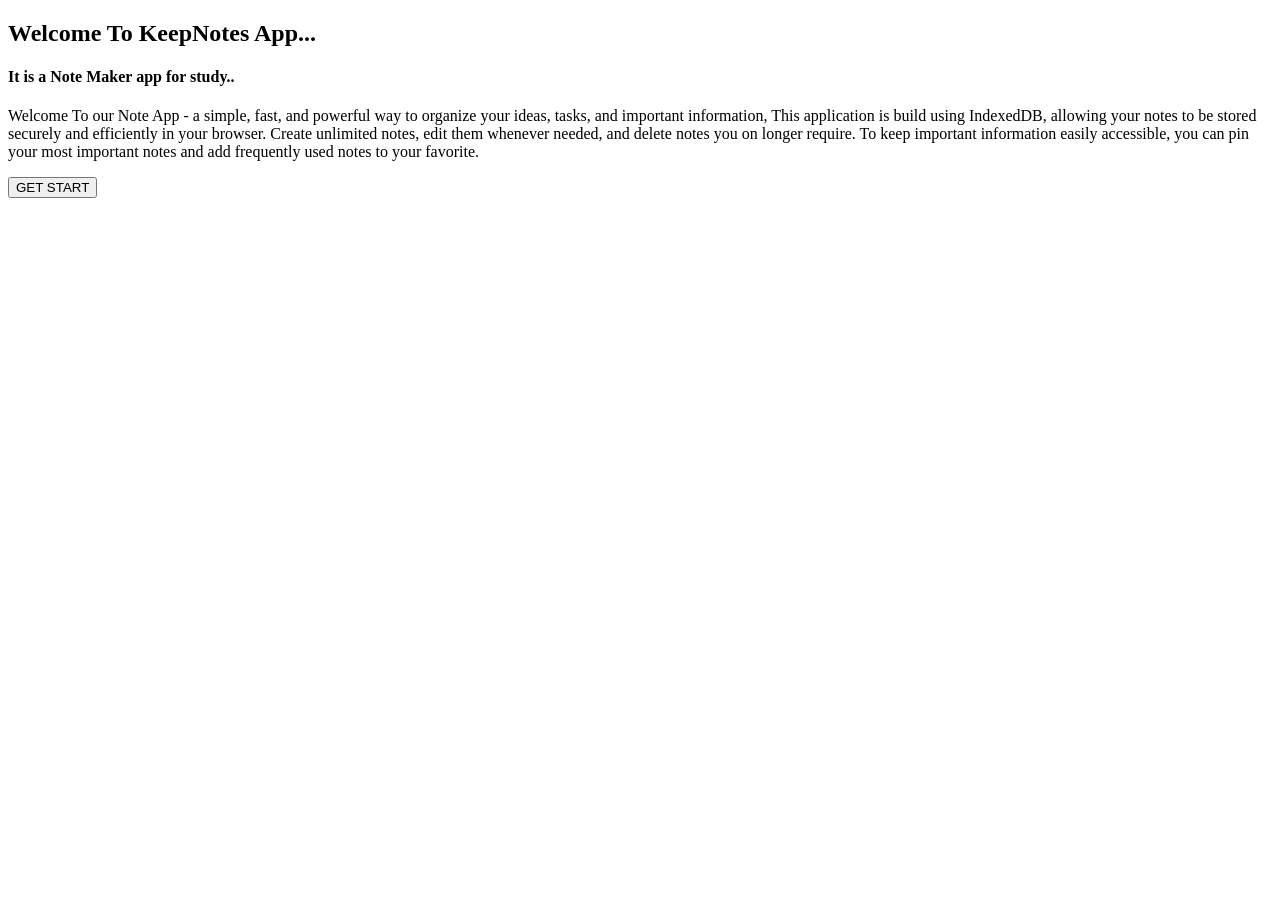
==== index.html @ e43d8df3 "Add files via upload" ====
<!DOCTYPE html>
<html lang="en">
<head>
    <meta charset="UTF-8">
    <meta name="viewport" content="width=device-width, initial-scale=1.0">
    <link rel="icon" href="assets/webicon.png" type="image/png">
    <link rel="stylesheet" href="css/about.css">
    <title>Note Maker --- About</title>
</head>
<body>
    <div id="main_bg">
        <div id="abt_box">
            <div id="title_div">
                <h2>Welcome To KeepNotes App...</h2>
                <h4>It is a Note Maker app for study..</h4>
            </div>
            <div id="para_div">
                <div id="para_cont">
                    <p>
                        Welcome To our Note App - a simple, fast, and powerful
                        way to organize your ideas, tasks, and important information,

                        This application is build using IndexedDB, allowing your notes 
                        to be stored securely and efficiently in your browser. Create unlimited
                        notes, edit them whenever needed, and delete notes you on longer require.
                        To keep important information easily accessible, you can pin your most
                        important notes and add frequently used notes to your favorite.
                    </p>
                </div>
            </div>
            <div id="btn_div">
                <button id="start_btn" onclick="window.location.href = 'dashboard.html'">GET START</button>
            </div>
        </div>
    </div>
</body>
</html>
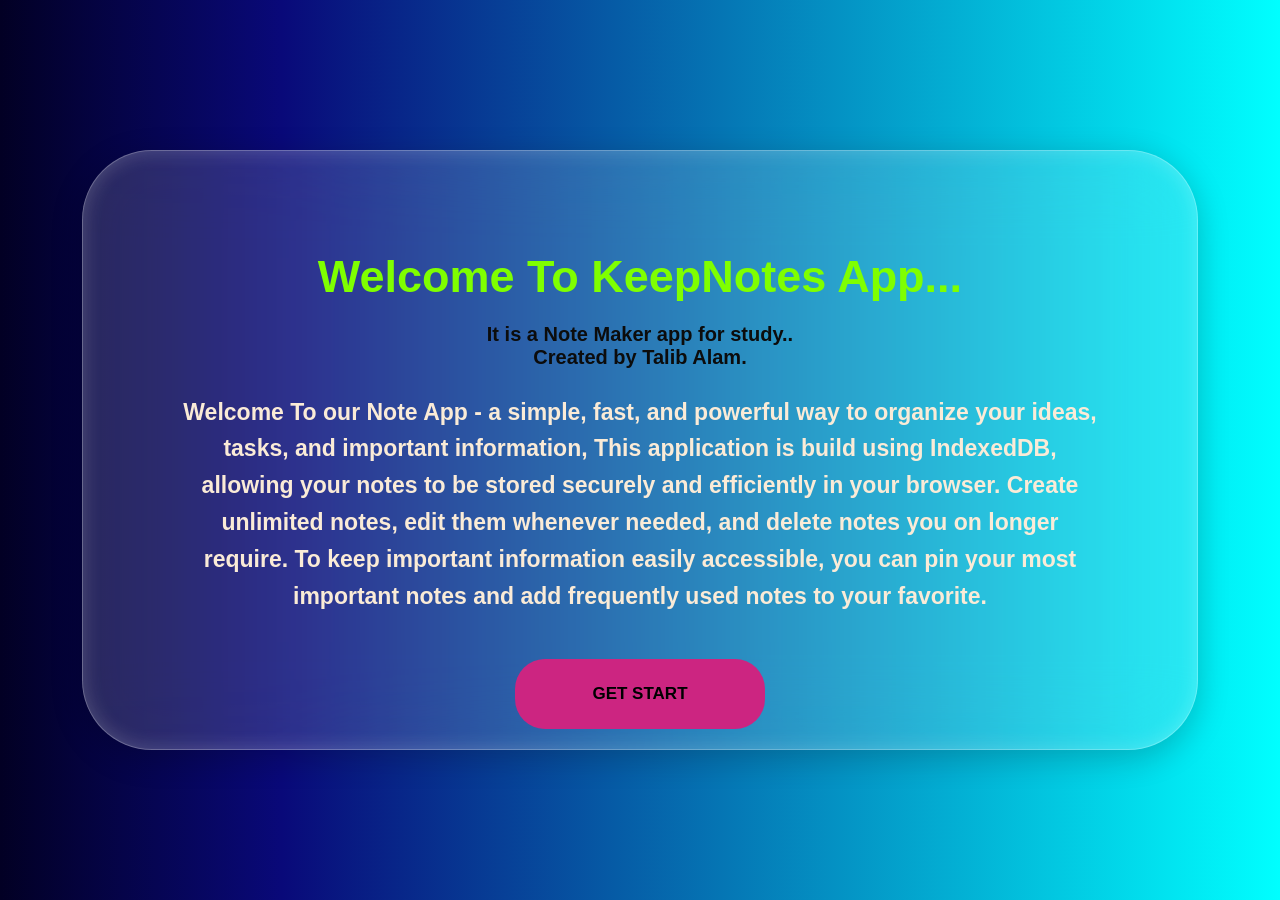
==== commit 3993a2f7: "Add creator name to About page" ====
--- a/index.html
+++ b/index.html
@@ -13,6 +13,7 @@
             <div id="title_div">
                 <h2>Welcome To KeepNotes App...</h2>
                 <h4>It is a Note Maker app for study..</h4>
+                <h4>Created by Talib Alam.</h4>
             </div>
             <div id="para_div">
                 <div id="para_cont">
@@ -34,4 +35,4 @@
         </div>
     </div>
 </body>
-</html>+</html>
--- a/css/about.css
+++ b/css/about.css
@@ -0,0 +1,179 @@
+*{
+    padding: 0;
+    margin: 0;
+    box-sizing: border-box;
+}
+
+#main_bg{
+    display: flex;
+    justify-content: center;
+    align-items: center;
+    min-height: 100vh;
+    width: 100%;
+    background: #020024;
+    background: linear-gradient(
+        90deg,
+        rgba(2, 0, 36, 1) 0%,
+        rgba(9, 9, 121, 1) 22%,
+        rgba(0, 255, 255, 1) 100%
+    );
+    overflow-x: hidden;
+    padding: 20px;
+}
+
+#abt_box{
+    display: flex;
+    flex-direction: column;
+    width: 90%;
+    max-width: 1400px;
+    min-height: 600px;
+    background-color: rgba(255, 255, 255, 0.15);
+    backdrop-filter: blur(40px);
+    -webkit-backdrop-filter: blur(40px);
+    border: 1px solid rgba(255, 255, 255, 0.3);
+    border-radius: 70px;
+    box-shadow: 0 8px 32px rgba(0, 0, 0, 0.2),
+                inset 0 0 20px rgba(255, 255, 255, 0.2);
+    animation: openbox 0.8s ease-in;
+    padding: 20px;
+}
+
+#title_div{
+    display: flex;
+    justify-content: center;
+    align-items: center;
+    flex-direction: column;
+    width: 100%;
+    margin-top: 80px;
+    text-align: center;
+}
+
+#title_div h2{
+    font-family: 'Franklin Gothic Medium', 'Arial Narrow', Arial, sans-serif;
+    font-size: clamp(28px, 4vw, 45px);
+    margin-bottom: 20px;
+    color: chartreuse;
+    opacity: 0;
+    animation: textcome 0.8s ease-in forwards;
+}
+
+#title_div h4{
+    font-family: sans-serif;
+    font-size: clamp(14px, 2vw, 20px);
+    color: rgb(12, 12, 12);
+    padding: 0 15px;
+    opacity: 0;
+    animation: textcome 0.8s ease-in forwards;
+}
+
+#para_div{
+    display: flex;
+    justify-content: center;
+    align-items: center;
+    flex-direction: column;
+    flex: 1;
+    width: 100%;
+}
+
+#para_cont{
+    display: flex;
+    justify-content: center;
+    align-items: center;
+    width: 90%;
+    max-width: 1200px;
+    padding: 20px;
+}
+
+#para_cont p{
+    font-size: clamp(16px, 2vw, 23px);
+    font-family: Arial, Helvetica, sans-serif;
+    color: antiquewhite;
+    font-weight: 600;
+    text-align: center;
+    line-height: 1.6;
+    opacity: 0;
+    animation: textcome 0.8s ease-in forwards;
+}
+
+#btn_div{
+    display: flex;
+    justify-content: center;
+    align-items: center;
+    width: 100%;
+    margin-top: 20px;
+}
+
+#start_btn{
+    height: 70px;
+    width: 250px;
+    border-radius: 30px;
+    background-color: #cc2581;
+    border: 0;
+    font-size: 17px;
+    font-weight: 550;
+    cursor: pointer;
+    opacity: 0;
+    animation: textcome 0.8s ease-in forwards;
+}
+
+@keyframes openbox{
+    from{
+        width: 0;
+    }
+    to{
+        width: 90%;
+    }
+}
+
+@keyframes textcome{
+    form{
+        opacity: 0;
+    }
+    to{
+        opacity: 1;
+    }
+}
+
+@media (max-width: 768px){
+
+    #abt_box{
+        width: 95%;
+        min-height: auto;
+        border-radius: 30px;
+    }
+
+    #title_div{
+        margin-top: 40px;
+    }
+
+    #para_cont{
+        width: 95%;
+    }
+
+    #start_btn{
+        width: 180px;
+        height: 55px;
+        font-size: 15px;
+    }
+}
+
+@media (max-width: 480px){
+
+    #title_div h2{
+        font-size: 26px;
+    }
+
+    #title_div h4{
+        font-size: 14px;
+    }
+
+    #para_cont p{
+        font-size: 15px;
+    }
+
+    #start_btn{
+        width: 160px;
+        height: 50px;
+        font-size: 14px;
+    }
+}
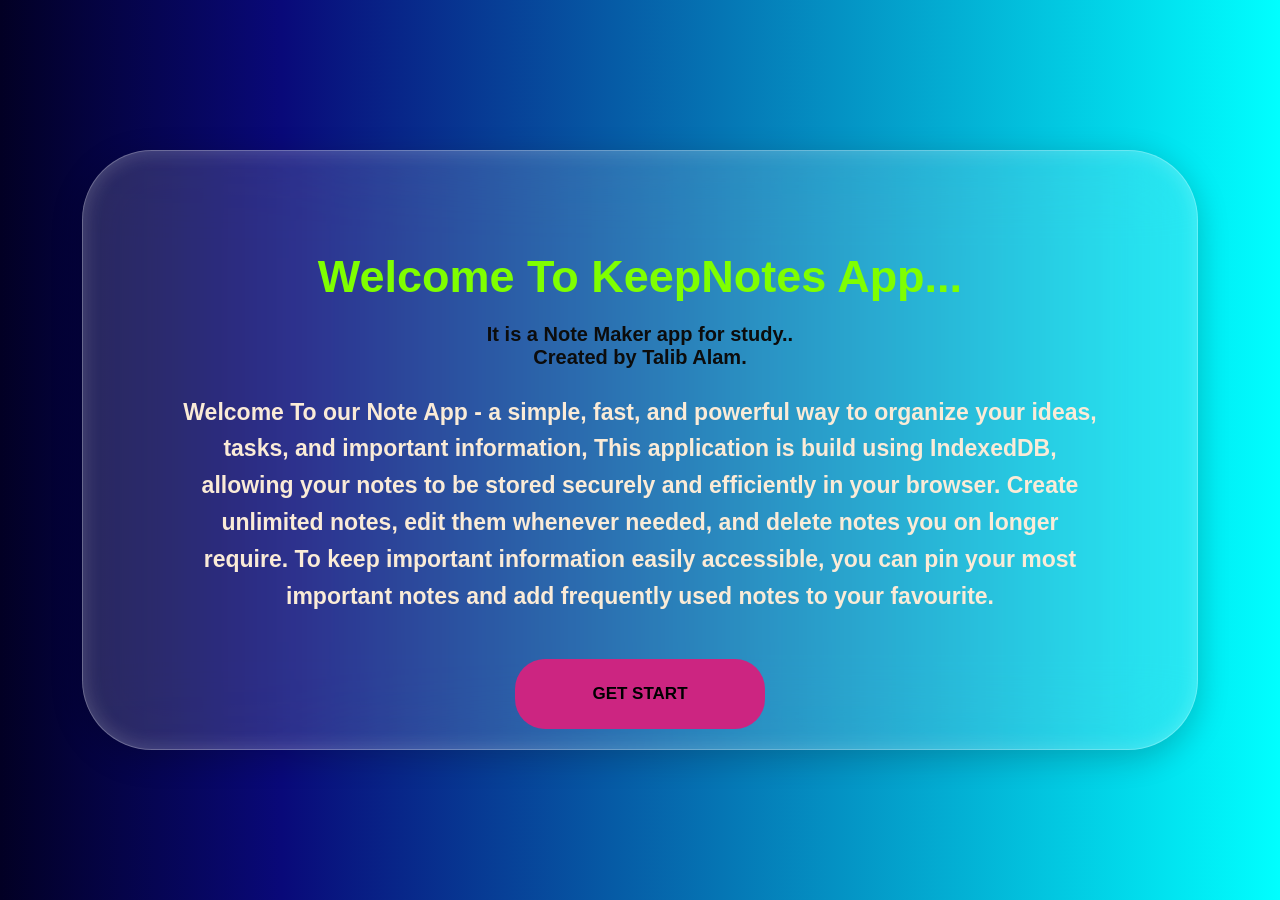
==== commit d6573e3b: "Fix HTML encoding issues in index.html" ====
--- a/index.html
+++ b/index.html
@@ -25,7 +25,7 @@
                         to be stored securely and efficiently in your browser. Create unlimited
                         notes, edit them whenever needed, and delete notes you on longer require.
                         To keep important information easily accessible, you can pin your most
-                        important notes and add frequently used notes to your favorite.
+                        important notes and add frequently used notes to your favourite.
                     </p>
                 </div>
             </div>
